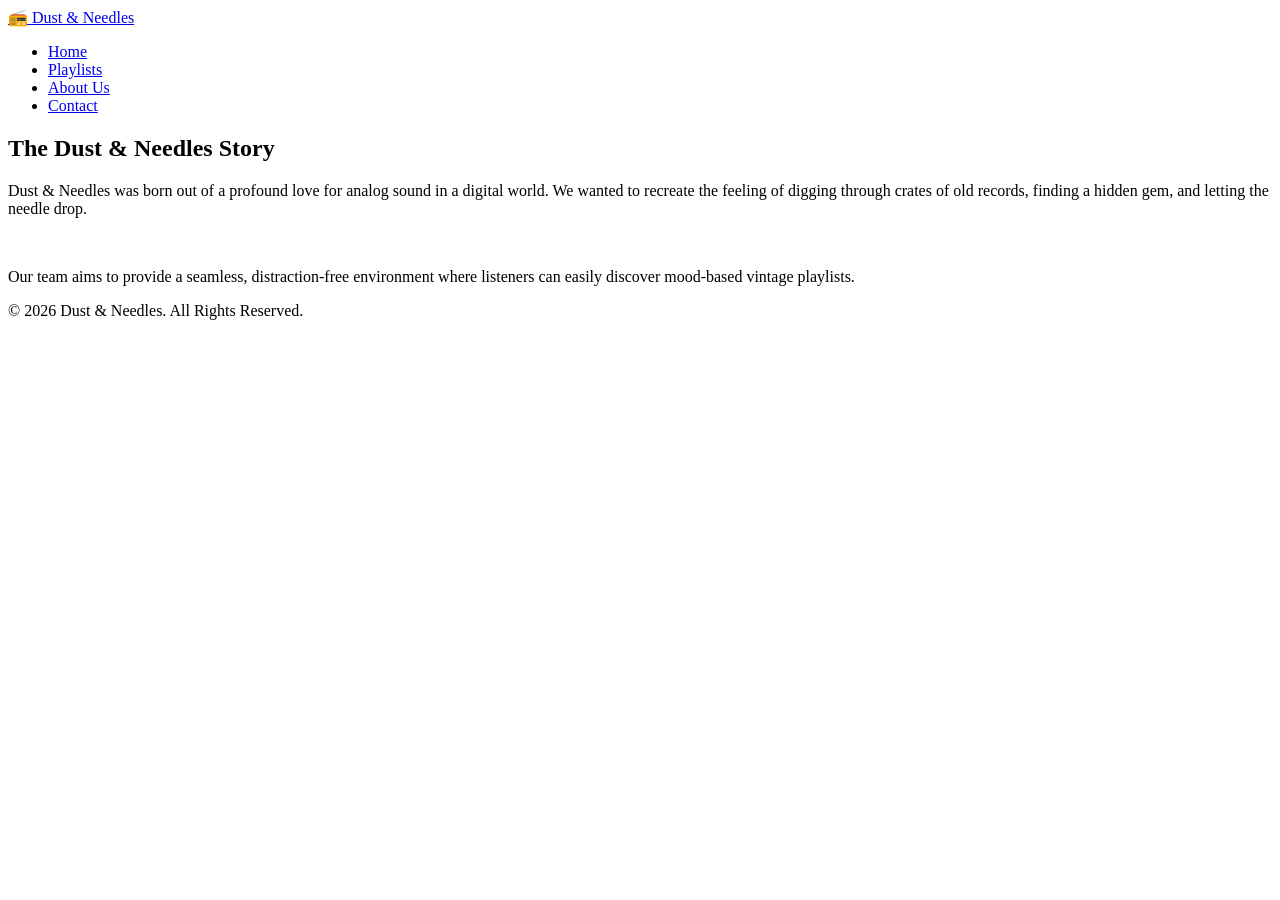
==== about.html @ 4403c570 "Update about.html" ====
<!DOCTYPE html>
<html lang="en">
<head>
    <meta charset="UTF-8">
    <meta name="viewport" content="width=device-width, initial-scale=1.0">
    <title>Dust & Needles | About Us</title>
    <link rel="stylesheet" href="css/style.css">
</head>
<body>
    <header>
        <a href="index.html" class="logo">📻 Dust & Needles</a>
        <nav>
            <ul id="nav-links">
                <li><a href="index.html">Home</a></li>
                <li><a href="playlists.html">Playlists</a></li>
                <li><a href="about.html" class="active">About Us</a></li>
                <li><a href="contact.html">Contact</a></li>
            </ul>
        </nav>
    </header>

    <main>
        <h2 class="section-title">The Dust & Needles Story</h2>
        <div class="text-content">
            <p>Dust & Needles was born out of a profound love for analog sound in a digital world. We wanted to recreate the feeling of digging through crates of old records, finding a hidden gem, and letting the needle drop.</p>
            <br>
            <p>Our team aims to provide a seamless, distraction-free environment where listeners can easily discover mood-based vintage playlists.</p>
        </div>
    </main>

    <footer>
        <p>&copy; 2026 Dust & Needles. All Rights Reserved.</p>
    </footer>

    <script src="js/script.js"><\/script>
</body>
</html>`,
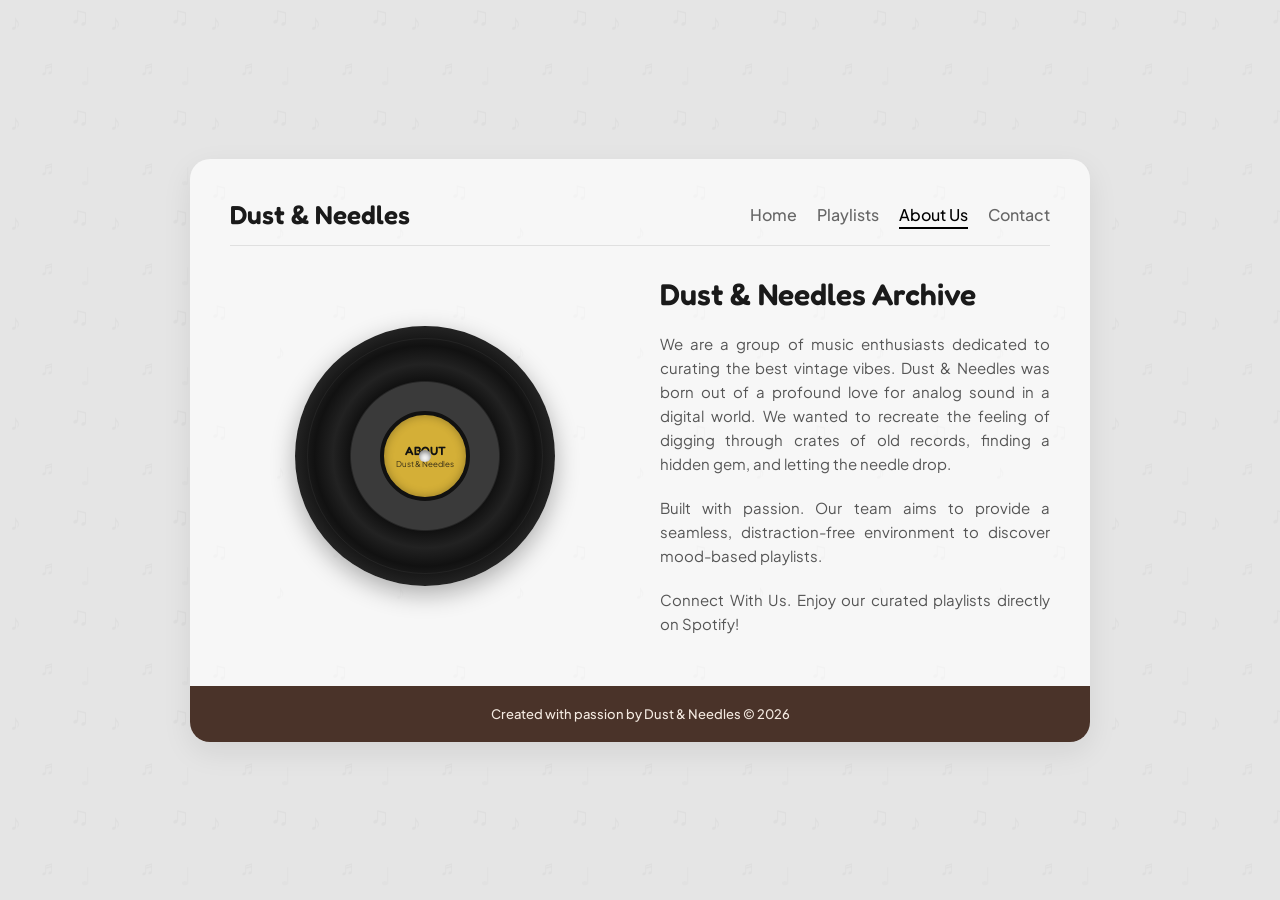
==== commit 6941e70c: "Enhance about.html with background patterns and styles" ====
--- a/about.html
+++ b/about.html
@@ -1,37 +1,256 @@
 <!DOCTYPE html>
-<html lang="en">
+<html lang="ms">
 <head>
     <meta charset="UTF-8">
     <meta name="viewport" content="width=device-width, initial-scale=1.0">
-    <title>Dust & Needles | About Us</title>
-    <link rel="stylesheet" href="css/style.css">
+    <title>About Us | Dust & Needles</title>
+    
+    <link rel="preconnect" href="https://fonts.googleapis.com">
+    <link rel="preconnect" href="https://fonts.gstatic.com" crossorigin>
+    <link href="https://fonts.googleapis.com/css2?family=Fredoka:wght@400;600&family=Plus+Jakarta+Sans:wght@400;500;700&display=swap" rel="stylesheet">
+
+    <style>
+        /* Base Setup & Background Musik */
+        * {
+            margin: 0;
+            padding: 0;
+            box-sizing: border-box;
+            font-family: 'Plus Jakarta Sans', sans-serif;
+        }
+
+        body {
+            background-color: #e5e5e5;
+            /* Tambah corak nota muzik transparan sebagai background web */
+            background-image: url("data:image/svg+xml;utf8,<svg xmlns='http://www.w3.org/2000/svg' width='100' height='100' viewBox='0 0 100 100'><text x='10' y='30' fill='rgba(0,0,0,0.03)' font-size='22'>♪</text><text x='70' y='25' fill='rgba(0,0,0,0.03)' font-size='26'>♫</text><text x='40' y='75' fill='rgba(0,0,0,0.03)' font-size='20'>♬</text><text x='80' y='85' fill='rgba(0,0,0,0.02)' font-size='24'>♩</text></svg>");
+            display: flex;
+            justify-content: center;
+            align-items: center;
+            min-height: 100vh;
+            padding: 20px;
+        }
+
+        /* Container Kad Utama */
+        .about-container {
+            background-color: #f7f7f7;
+            width: 100%;
+            max-width: 900px;
+            border-radius: 20px;
+            box-shadow: 0 10px 30px rgba(0,0,0,0.08);
+            padding: 40px;
+            position: relative;
+            display: flex;
+            flex-direction: column;
+            gap: 30px;
+            overflow: hidden; 
+            /* Tambah corak nota muzik yang lebih lembut di dalam kotak putih juga */
+            background-image: url("data:image/svg+xml;utf8,<svg xmlns='http://www.w3.org/2000/svg' width='120' height='120' viewBox='0 0 120 120'><text x='20' y='40' fill='rgba(0,0,0,0.015)' font-size='24'>♫</text><text x='85' y='80' fill='rgba(0,0,0,0.015)' font-size='20'>♪</text></svg>");
+        }
+
+        /* Header Navigation */
+        .header {
+            display: flex;
+            justify-content: space-between;
+            align-items: center;
+            border-bottom: 1px solid #e0e0e0;
+            padding-bottom: 15px;
+            z-index: 2;
+        }
+
+        .logo {
+            font-family: 'Fredoka', sans-serif;
+            font-weight: 600;
+            font-size: 26px;
+            color: #1a1a1a;
+        }
+
+        #nav-links {
+            display: flex;
+            list-style: none;
+        }
+
+        #nav-links li {
+            margin-left: 20px;
+        }
+
+        #nav-links a {
+            text-decoration: none;
+            color: #666;
+            font-weight: 500;
+            transition: color 0.3s;
+            padding-bottom: 2px;
+        }
+
+        #nav-links a:hover, #nav-links a.active {
+            color: #000;
+            border-bottom: 2px solid #000;
+        }
+
+        /* Kandungan Utama */
+        .content {
+            display: grid;
+            grid-template-columns: 1fr 1fr;
+            gap: 40px;
+            align-items: center;
+            z-index: 2;
+        }
+
+        @media (max-width: 768px) {
+            .header {
+                flex-direction: column;
+                gap: 15px;
+                text-align: center;
+            }
+            #nav-links { padding: 0; }
+            #nav-links li { margin: 0 10px; }
+            .content { grid-template-columns: 1fr; text-align: center; }
+        }
+
+        /* Animasi Piring Hitam (Vinyl) */
+        .vinyl-wrapper {
+            display: flex;
+            justify-content: center;
+            align-items: center;
+            position: relative;
+        }
+
+        .vinyl {
+            width: 260px;
+            height: 260px;
+            border-radius: 50%;
+            background: radial-gradient(circle, #3a3a3a 40%, #111 41%, #222 50%, #111 60%, #222 70%, #050505 100%);
+            box-shadow: 0 8px 25px rgba(0,0,0,0.3);
+            display: flex;
+            justify-content: center;
+            align-items: center;
+            position: relative;
+            animation: spin 6s linear infinite; 
+        }
+
+        .vinyl::before {
+            content: '';
+            position: absolute;
+            width: 90%;
+            height: 90%;
+            border: 1px solid rgba(255,255,255,0.05);
+            border-radius: 50%;
+        }
+
+        /* KEMBALI KEPADA ASAL: Warna Kuning Emas Vintage */
+        .vinyl-center {
+            width: 90px;
+            height: 90px;
+            border-radius: 50%;
+            background-color: #d4af37; /* Warna emas vintage asal */
+            border: 4px solid #111;
+            display: flex;
+            flex-direction: column;
+            justify-content: center;
+            align-items: center;
+            text-align: center;
+            color: #111; /* Tulisan kembali gelap */
+            font-family: 'Fredoka', sans-serif;
+            font-weight: 600;
+            font-size: 12px;
+            box-shadow: inset 0 0 10px rgba(0,0,0,0.3);
+            padding: 5px;
+            overflow: hidden;
+        }
+
+        .vinyl-center span {
+            font-family: 'Plus Jakarta Sans', sans-serif;
+            font-size: 8px;
+            font-weight: normal;
+            opacity: 0.8;
+            margin-top: 2px;
+            line-height: 1.1;
+        }
+
+        .vinyl-center::after {
+            content: '';
+            position: absolute;
+            width: 12px;
+            height: 12px;
+            background-color: #f7f7f7;
+            border-radius: 50%;
+            box-shadow: inset 0 2px 5px rgba(0,0,0,0.5);
+        }
+
+        .about-text {
+            display: flex;
+            flex-direction: column;
+            gap: 20px;
+        }
+
+        .about-text h2 {
+            font-family: 'Fredoka', sans-serif;
+            font-size: 30px;
+            color: #1a1a1a;
+            font-weight: 600;
+        }
+
+        .about-text p {
+            color: #555;
+            line-height: 1.6;
+            font-size: 15px;
+            text-align: justify;
+        }
+
+        /* Footer Kad Coklat */
+        .footer {
+            text-align: center;
+            font-size: 13px;
+            color: #f4eae1; 
+            background-color: #4a3329; 
+            margin: 20px -40px -40px -40px; 
+            padding: 20px;
+            font-weight: 500;
+            z-index: 2;
+        }
+
+        @keyframes spin {
+            from { transform: rotate(0deg); }
+            to { transform: rotate(360deg); }
+        }
+    </style>
 </head>
+
 <body>
-    <header>
-        <a href="index.html" class="logo">📻 Dust & Needles</a>
-        <nav>
-            <ul id="nav-links">
-                <li><a href="index.html">Home</a></li>
-                <li><a href="playlists.html">Playlists</a></li>
-                <li><a href="about.html" class="active">About Us</a></li>
-                <li><a href="contact.html">Contact</a></li>
-            </ul>
-        </nav>
-    </header>
-
-    <main>
-        <h2 class="section-title">The Dust & Needles Story</h2>
-        <div class="text-content">
-            <p>Dust & Needles was born out of a profound love for analog sound in a digital world. We wanted to recreate the feeling of digging through crates of old records, finding a hidden gem, and letting the needle drop.</p>
-            <br>
-            <p>Our team aims to provide a seamless, distraction-free environment where listeners can easily discover mood-based vintage playlists.</p>
+
+    <div class="about-container">
+        <header class="header">
+            <div class="logo">Dust & Needles</div>
+            <nav>
+                <ul id="nav-links">
+                    <li><a href="index.html">Home</a></li>
+                    <li><a href="playlists.html">Playlists</a></li>
+                    <li><a href="about.html" class="active">About Us</a></li>
+                    <li><a href="contact.html">Contact</a></li>
+                </ul>
+            </nav>
+        </header>
+
+        <div class="content">
+            <div class="vinyl-wrapper">
+                <div class="vinyl">
+                    <div class="vinyl-center">
+                        ABOUT
+                        <span>Dust & Needles</span>
+                    </div>
+                </div>
+            </div>
+
+            <div class="about-text">
+                <h2>Dust & Needles Archive</h2>
+                <p>We are a group of music enthusiasts dedicated to curating the best vintage vibes. Dust & Needles was born out of a profound love for analog sound in a digital world. We wanted to recreate the feeling of digging through crates of old records, finding a hidden gem, and letting the needle drop.</p>
+                <p>Built with passion. Our team aims to provide a seamless, distraction-free environment to discover mood-based playlists.</p>
+                <p>Connect With Us. Enjoy our curated playlists directly on Spotify!</p>
+            </div>
         </div>
-    </main>
-
-    <footer>
-        <p>&copy; 2026 Dust & Needles. All Rights Reserved.</p>
-    </footer>
-
-    <script src="js/script.js"><\/script>
+
+        <footer class="footer">
+            Created with passion by Dust & Needles © 2026
+        </footer>
+    </div>
+
 </body>
-</html>`,
+</html>
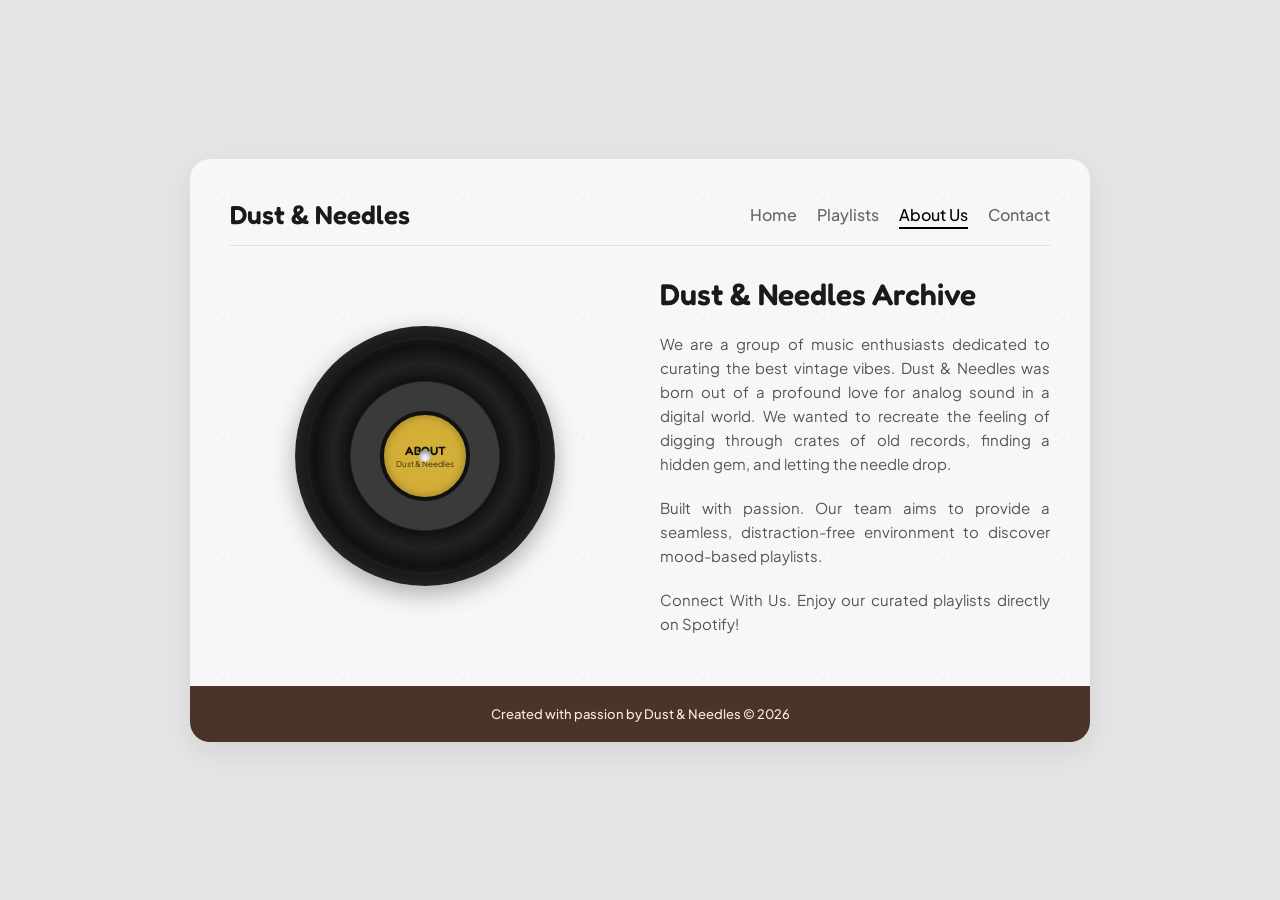
==== commit b7f8f613: "Remove Font Awesome and update CSS comments Removed Font Awesome stylesheet link and updated comment" ====
--- a/about.html
+++ b/about.html
@@ -20,8 +20,6 @@
 
         body {
             background-color: #e5e5e5;
-            /* Tambah corak nota muzik transparan sebagai background web */
-            background-image: url("data:image/svg+xml;utf8,<svg xmlns='http://www.w3.org/2000/svg' width='100' height='100' viewBox='0 0 100 100'><text x='10' y='30' fill='rgba(0,0,0,0.03)' font-size='22'>♪</text><text x='70' y='25' fill='rgba(0,0,0,0.03)' font-size='26'>♫</text><text x='40' y='75' fill='rgba(0,0,0,0.03)' font-size='20'>♬</text><text x='80' y='85' fill='rgba(0,0,0,0.02)' font-size='24'>♩</text></svg>");
             display: flex;
             justify-content: center;
             align-items: center;
